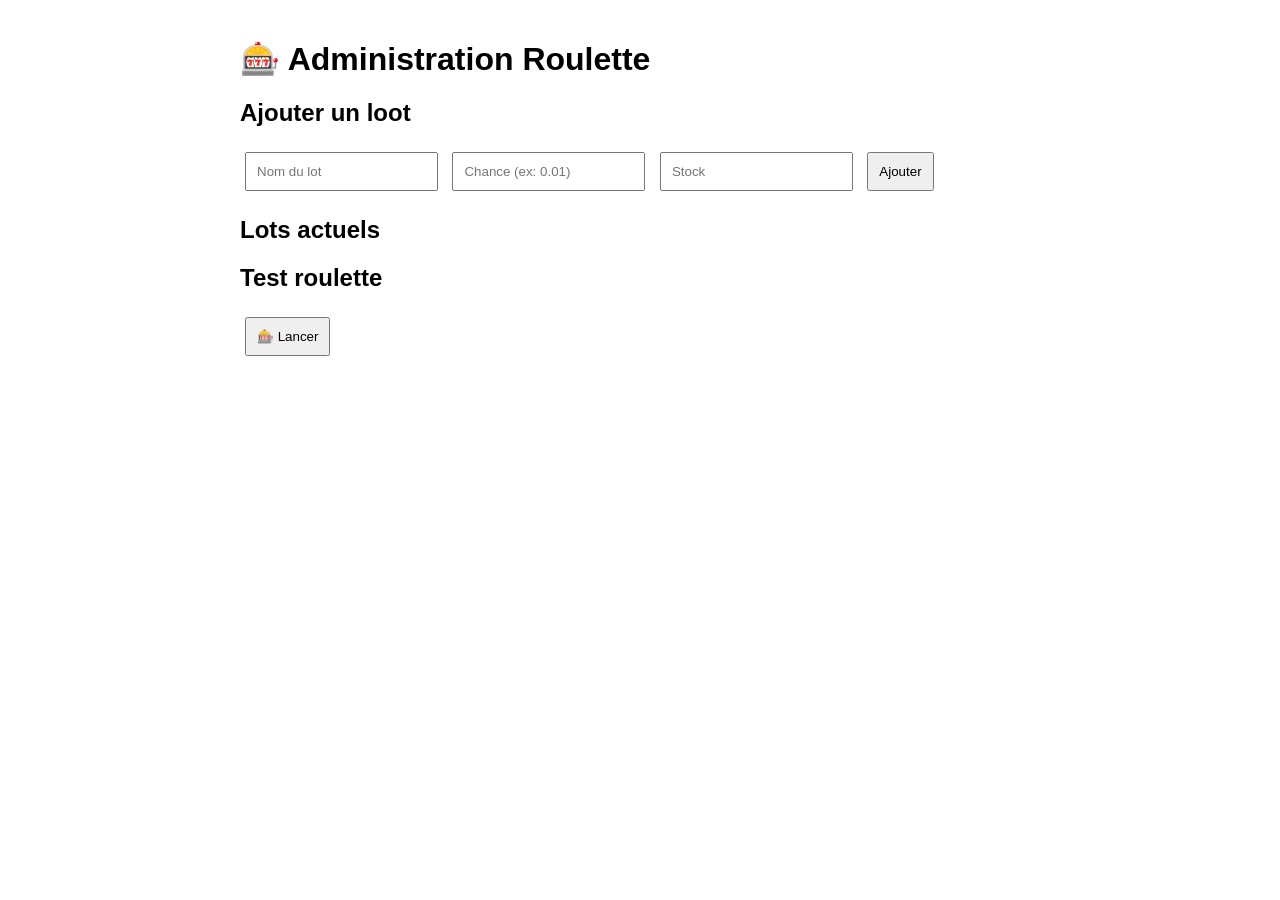
==== admin.html @ f2ea50f2 "Add files via upload" ====
<!DOCTYPE html>
<html lang="fr">
<script src="admin.js"></script>
<head>
<meta charset="UTF-8">
<title>Admin Roulette</title>

<style>

body {
    font-family: Arial;
    max-width: 800px;
    margin: 40px auto;
}

input, button {
    padding: 10px;
    margin: 5px;
}

.card {
    border:1px solid #ccc;
    padding:15px;
    margin:10px 0;
}

</style>

</head>


<body>


<h1>🎰 Administration Roulette</h1>


<h2>Ajouter un loot</h2>

<input id="name" placeholder="Nom du lot">

<input id="probability" placeholder="Chance (ex: 0.01)">

<input id="stock" placeholder="Stock">


<button onclick="addPrize()">
Ajouter
</button>



<h2>Lots actuels</h2>

<div id="prizes"></div>



<h2>Test roulette</h2>

<button onclick="play()">
🎰 Lancer
</button>


<h3 id="result"></h3>




</body>

</html>
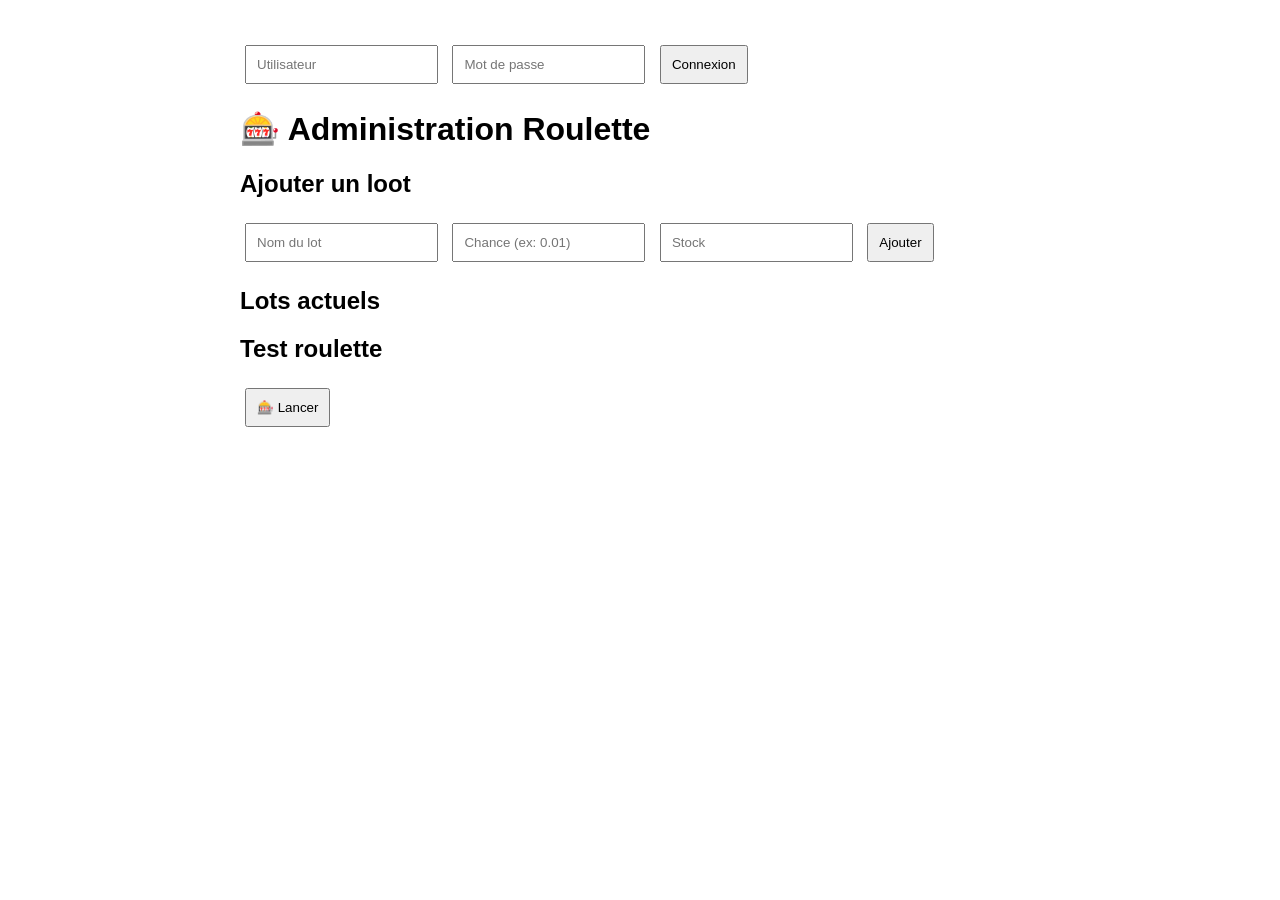
==== commit d7a2bc85: "Add files via upload" ====
--- a/admin.html
+++ b/admin.html
@@ -30,6 +30,18 @@
 
 
 <body>
+
+    <div id="login">
+
+<input id="username" placeholder="Utilisateur">
+
+<input id="password" placeholder="Mot de passe" type="password">
+
+<button onclick="login()">
+Connexion
+</button>
+
+</div>
 
 
 <h1>🎰 Administration Roulette</h1>
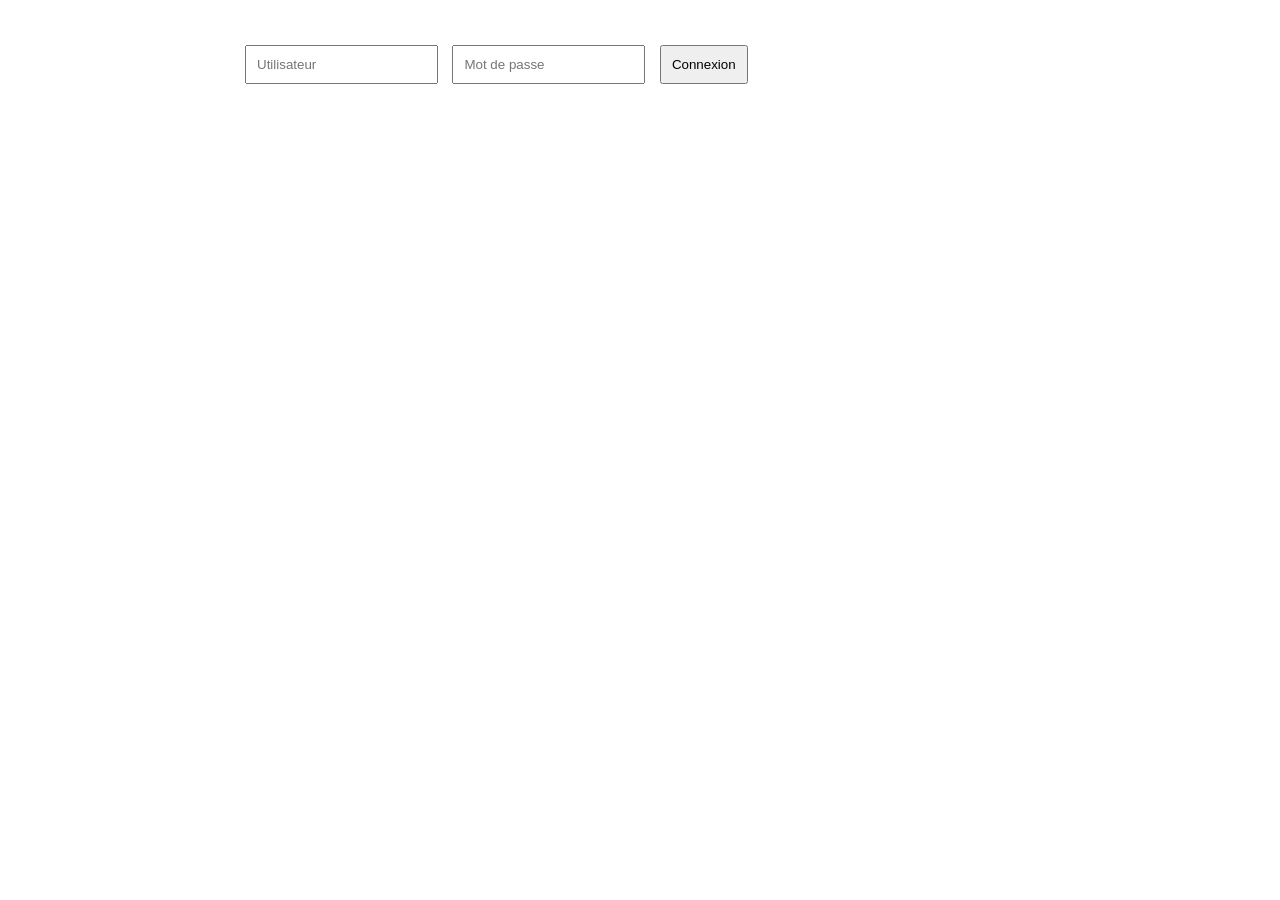
==== commit d06fcaa2: "Add files via upload" ====
--- a/admin.html
+++ b/admin.html
@@ -31,7 +31,7 @@
 
 <body>
 
-    <div id="login">
+<div id="login">
 
 <input id="username" placeholder="Utilisateur">
 
@@ -43,6 +43,7 @@
 
 </div>
 
+<div id="adminPanel" style="display:none;">
 
 <h1>🎰 Administration Roulette</h1>
 
@@ -74,6 +75,8 @@
 🎰 Lancer
 </button>
 
+</div>
+
 
 <h3 id="result"></h3>
 
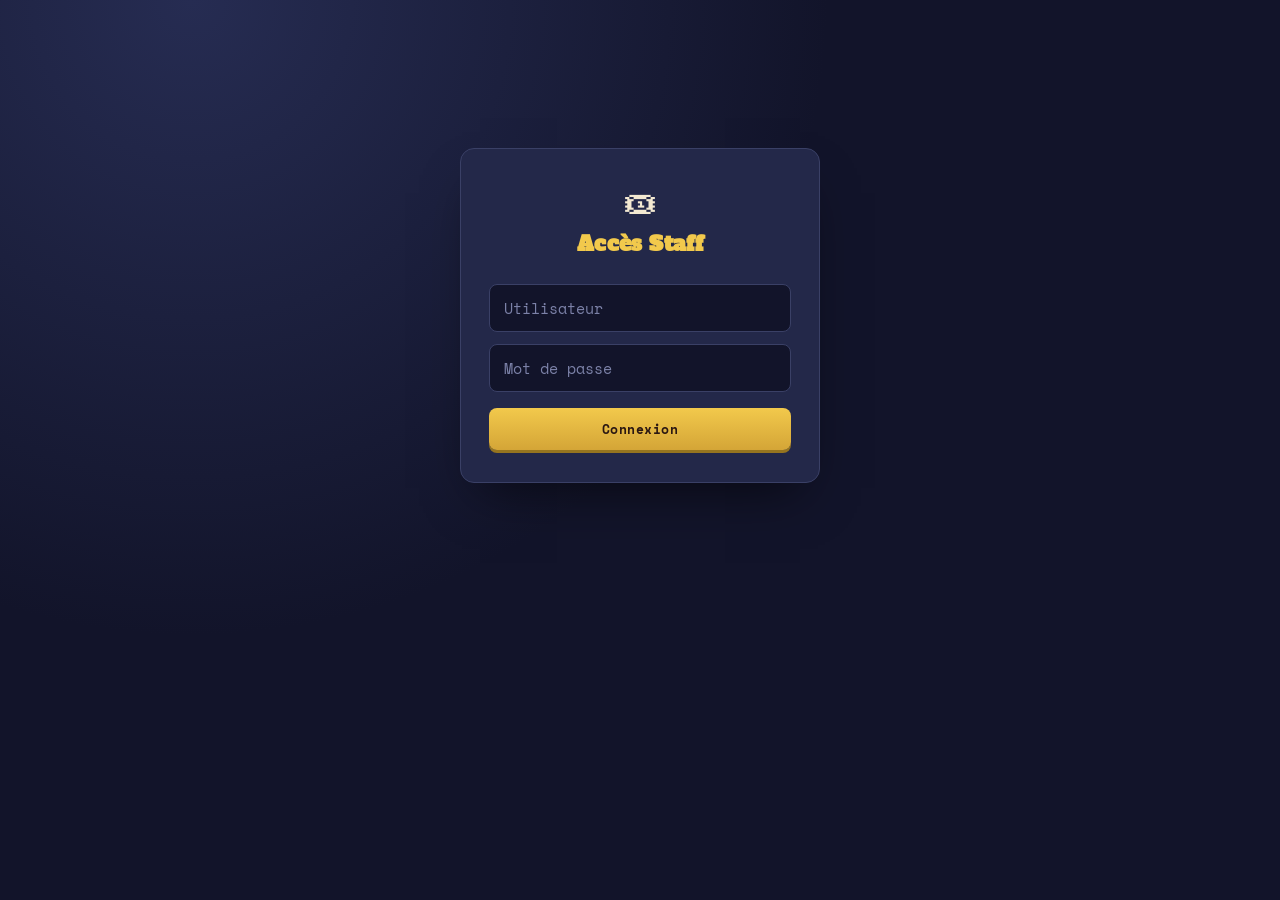
==== commit f2174af3: "Add files via upload" ====
--- a/admin.html
+++ b/admin.html
@@ -1,88 +1,79 @@
 <!DOCTYPE html>
 <html lang="fr">
-<script src="admin.js"></script>
 <head>
 <meta charset="UTF-8">
+<meta name="viewport" content="width=device-width, initial-scale=1.0">
 <title>Admin Roulette</title>
-
-<style>
-
-body {
-    font-family: Arial;
-    max-width: 800px;
-    margin: 40px auto;
-}
-
-input, button {
-    padding: 10px;
-    margin: 5px;
-}
-
-.card {
-    border:1px solid #ccc;
-    padding:15px;
-    margin:10px 0;
-}
-
-</style>
-
+<link rel="stylesheet" href="admin.css">
 </head>
-
 
 <body>
 
 <div id="login">
+  <h2>Accès Staff</h2>
 
-<input id="username" placeholder="Utilisateur">
+  <input id="username" placeholder="Utilisateur" autocomplete="username">
+  <input id="password" placeholder="Mot de passe" type="password" autocomplete="current-password">
 
-<input id="password" placeholder="Mot de passe" type="password">
-
-<button onclick="login()">
-Connexion
-</button>
-
+  <button class="btn-gold" onclick="adminLogin()" style="width:100%; margin-top:10px;">
+    Connexion
+  </button>
 </div>
 
 <div id="adminPanel" style="display:none;">
 
-<h1>🎰 Administration Roulette</h1>
+  <div class="admin-header">
+    <h1>🎰 Administration Roulette</h1>
+    <span class="badge">Backstage</span>
+  </div>
 
+  <section class="panel">
+    <h2>Ajouter un loot</h2>
 
-<h2>Ajouter un loot</h2>
+    <div class="add-form">
+      <input id="name" placeholder="Nom du lot">
+      <input id="probability" placeholder="Chance (ex: 0.01)">
+      <input id="stock" type="number" value="1" min="0" placeholder="Stock">
+      <button class="btn-gold" onclick="addPrize()">Ajouter</button>
+    </div>
+  </section>
 
-<input id="name" placeholder="Nom du lot">
+  <section class="panel">
+    <h2>Lots actuels</h2>
+    <div id="prizes"></div>
+  </section>
 
-<input id="probability" placeholder="Chance (ex: 0.01)">
+  <section class="panel">
+    <h2>👥 Participants</h2>
 
-<input id="stock" placeholder="Stock">
+    <button class="btn-ghost" onclick="loadParticipants()">
+      Voir les participants
+    </button>
 
+    <table border="0">
+      <thead>
+        <tr>
+          <th>Email</th>
+          <th>Appareil</th>
+          <th>Gain</th>
+          <th>Date</th>
+          <th>Action</th>
+        </tr>
+      </thead>
+      <tbody id="participants"></tbody>
+    </table>
+  </section>
 
-<button onclick="addPrize()">
-Ajouter
-</button>
+  <section class="panel">
+    <h2>Test roulette</h2>
+    <button class="btn-gold" onclick="testRoulette()">🎰 Lancer</button>
+  </section>
 
-
-
-<h2>Lots actuels</h2>
-
-<div id="prizes"></div>
-
-
-
-<h2>Test roulette</h2>
-
-<button onclick="play()">
-🎰 Lancer
-</button>
+  <h3 id="result"></h3>
 
 </div>
 
-
-<h3 id="result"></h3>
-
-
-
-
+<script src="admin.js"></script>
 </body>
 
 </html>
--- a/admin.css
+++ b/admin.css
@@ -0,0 +1,265 @@
+@import url('https://fonts.googleapis.com/css2?family=Alfa+Slab+One&family=Fraunces:opsz,wght@9..144,500;9..144,700&family=Space+Mono:wght@400;700&display=swap');
+
+:root{
+  --navy: #1B1F3B;
+  --navy-deep: #12142A;
+  --panel: #232849;
+  --gold: #D4A537;
+  --gold-bright: #F2C94C;
+  --cream: #F3E9D2;
+  --ink: #2A1712;
+  --win: #3E8C63;
+  --lose: #C0392B;
+  --border: #3A4066;
+
+  --font-display: 'Alfa Slab One', system-ui, sans-serif;
+  --font-body: 'Fraunces', Georgia, serif;
+  --font-mono: 'Space Mono', 'Courier New', monospace;
+}
+
+*{ box-sizing: border-box; }
+
+body{
+  margin:0;
+  min-height:100vh;
+  font-family: var(--font-body);
+  color: var(--cream);
+  background:
+    radial-gradient(circle at 15% 0%, #262c52, transparent 45%),
+    var(--navy-deep);
+  padding: 40px 20px 80px;
+}
+
+/* ---------- Login screen ---------- */
+#login{
+  max-width: 360px;
+  margin: 12vh auto 0;
+  background: var(--panel);
+  border: 1px solid var(--border);
+  border-radius: 14px;
+  padding: 32px 28px;
+  text-align:center;
+  box-shadow: 0 25px 50px -20px rgba(0,0,0,.6);
+}
+
+#login::before{
+  content: "🎟";
+  font-size: 34px;
+  display:block;
+  margin-bottom: 6px;
+}
+
+#login h2{
+  font-family: var(--font-display);
+  margin: 0 0 20px;
+  font-size: 1.3rem;
+  color: var(--gold-bright);
+  letter-spacing: .02em;
+}
+
+#username, #password{
+  width: 100%;
+  padding: 12px 14px;
+  margin: 6px 0;
+  font-family: var(--font-mono);
+  font-size: 15px;
+  border-radius: 8px;
+  border: 1px solid var(--border);
+  background: var(--navy-deep);
+  color: var(--cream);
+}
+#username::placeholder, #password::placeholder{ color: #7c82a8; }
+#username:focus-visible, #password:focus-visible{ outline: 2px solid var(--gold); }
+
+/* ---------- Layout ---------- */
+#adminPanel{
+  max-width: 880px;
+  margin: 0 auto;
+}
+
+.admin-header{
+  display:flex;
+  align-items:baseline;
+  justify-content:space-between;
+  gap: 16px;
+  border-bottom: 2px solid var(--gold);
+  padding-bottom: 14px;
+  margin-bottom: 30px;
+}
+
+.admin-header h1{
+  font-family: var(--font-display);
+  font-size: 1.7rem;
+  margin: 0;
+  color: var(--cream);
+}
+
+.badge{
+  font-family: var(--font-mono);
+  font-size: 11px;
+  letter-spacing: .18em;
+  text-transform: uppercase;
+  color: var(--gold-bright);
+  border: 1px solid var(--gold);
+  border-radius: 999px;
+  padding: 4px 10px;
+  white-space: nowrap;
+}
+
+section.panel{
+  background: var(--panel);
+  border: 1px solid var(--border);
+  border-radius: 12px;
+  padding: 22px 24px;
+  margin-bottom: 24px;
+}
+
+section.panel h2{
+  font-family: var(--font-display);
+  font-size: 1.05rem;
+  margin: 0 0 16px;
+  color: var(--gold-bright);
+  letter-spacing: .02em;
+}
+
+/* ---------- Form: add prize ---------- */
+.add-form{
+  display:flex;
+  flex-wrap: wrap;
+  gap: 10px;
+}
+
+.add-form input{
+  flex: 1 1 140px;
+  padding: 11px 13px;
+  font-family: var(--font-mono);
+  font-size: 14px;
+  border-radius: 8px;
+  border: 1px solid var(--border);
+  background: var(--navy-deep);
+  color: var(--cream);
+}
+.add-form input:focus-visible{ outline: 2px solid var(--gold); }
+
+button{
+  font: inherit;
+  cursor: pointer;
+  border: none;
+  border-radius: 8px;
+}
+
+.btn-gold{
+  padding: 11px 20px;
+  font-family: var(--font-mono);
+  font-weight: 700;
+  font-size: 13px;
+  letter-spacing: .04em;
+  color: var(--ink);
+  background: linear-gradient(180deg, var(--gold-bright), var(--gold));
+  box-shadow: 0 3px 0 #96751f;
+  transition: transform .1s ease;
+}
+.btn-gold:hover{ transform: translateY(-1px); }
+.btn-gold:active{ transform: translateY(1px); box-shadow: 0 2px 0 #96751f; }
+.btn-gold:focus-visible{ outline: 2px solid var(--cream); outline-offset: 2px; }
+
+.btn-ghost{
+  padding: 10px 16px;
+  font-family: var(--font-mono);
+  font-size: 12px;
+  color: var(--cream);
+  background: transparent;
+  border: 1px solid var(--border);
+}
+.btn-ghost:hover{ border-color: var(--gold); color: var(--gold-bright); }
+
+/* ---------- Prize cards ---------- */
+#prizes{
+  display:grid;
+  grid-template-columns: repeat(auto-fill, minmax(180px, 1fr));
+  gap: 12px;
+  margin-top: 16px;
+}
+
+.card{
+  background: var(--navy-deep);
+  border: 1px solid var(--border);
+  border-radius: 10px;
+  padding: 14px 16px;
+  font-size: .92rem;
+}
+
+.card b{
+  display:block;
+  font-family: var(--font-display);
+  font-size: 1rem;
+  color: var(--cream);
+  margin-bottom: 6px;
+}
+
+.card .meta{
+  font-family: var(--font-mono);
+  font-size: 12px;
+  color: var(--gold-bright);
+  margin: 2px 0;
+}
+
+.card button{
+  margin-top: 10px;
+  padding: 7px 12px;
+  font-family: var(--font-mono);
+  font-size: 12px;
+  color: var(--lose);
+  background: transparent;
+  border: 1px solid var(--lose);
+}
+.card button:hover{ background: var(--lose); color: var(--cream); }
+
+/* ---------- Table ---------- */
+table{
+  width: 100%;
+  border-collapse: collapse;
+  font-family: var(--font-mono);
+  font-size: 13.5px;
+  margin-top: 14px;
+}
+
+thead th{
+  text-align: left;
+  padding: 10px 12px;
+  color: var(--gold-bright);
+  border-bottom: 2px solid var(--gold);
+  letter-spacing: .04em;
+  text-transform: uppercase;
+  font-size: 11px;
+}
+
+tbody td{
+  padding: 10px 12px;
+  border-bottom: 1px solid var(--border);
+}
+
+tbody tr:hover{ background: rgba(212,165,55,.06); }
+
+tbody button{
+  padding: 6px 10px;
+  font-size: 12px;
+  color: var(--lose);
+  background: transparent;
+  border: 1px solid var(--lose);
+}
+tbody button:hover{ background: var(--lose); color: var(--cream); }
+
+/* ---------- Result feedback ---------- */
+#result{
+  max-width: 880px;
+  margin: 0 auto;
+  font-family: var(--font-mono);
+  font-size: 1rem;
+  color: var(--gold-bright);
+  min-height: 1.2em;
+}
+
+@media (max-width: 600px){
+  .admin-header{ flex-direction:column; align-items:flex-start; }
+}
